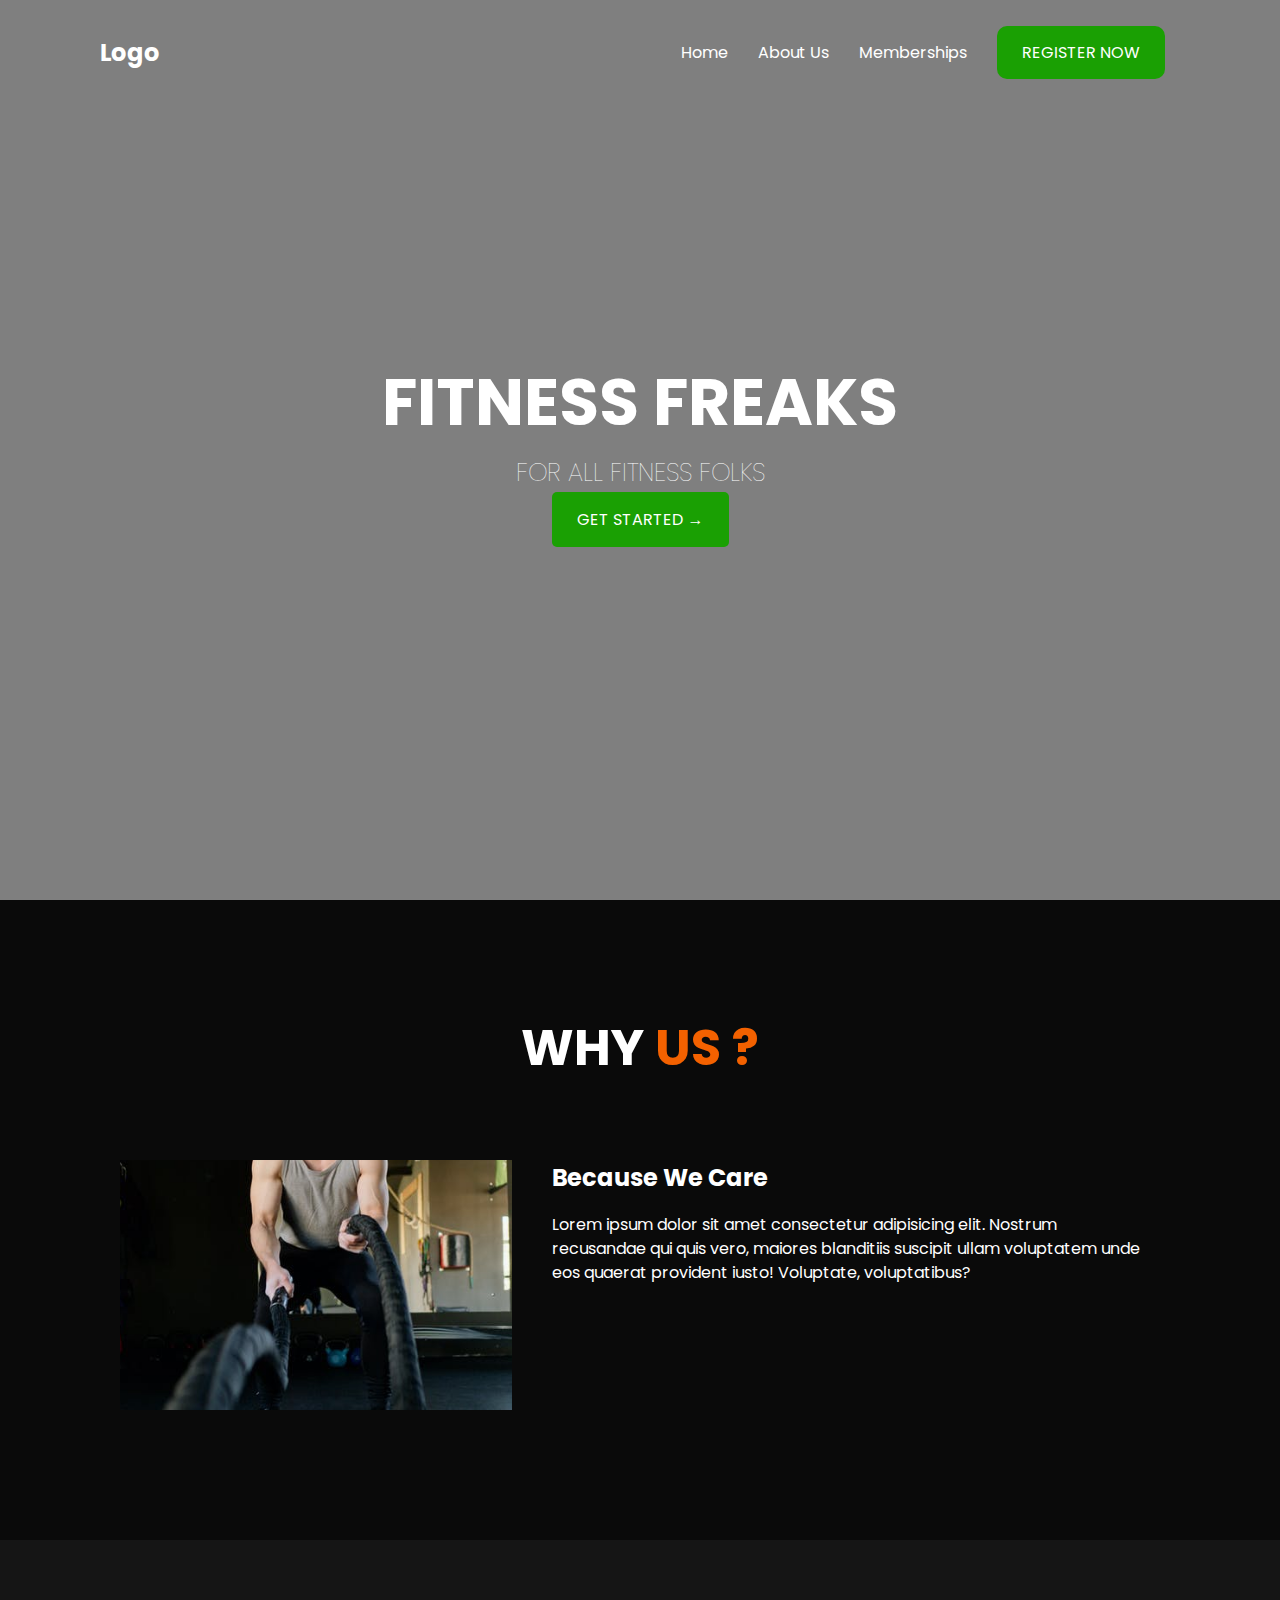
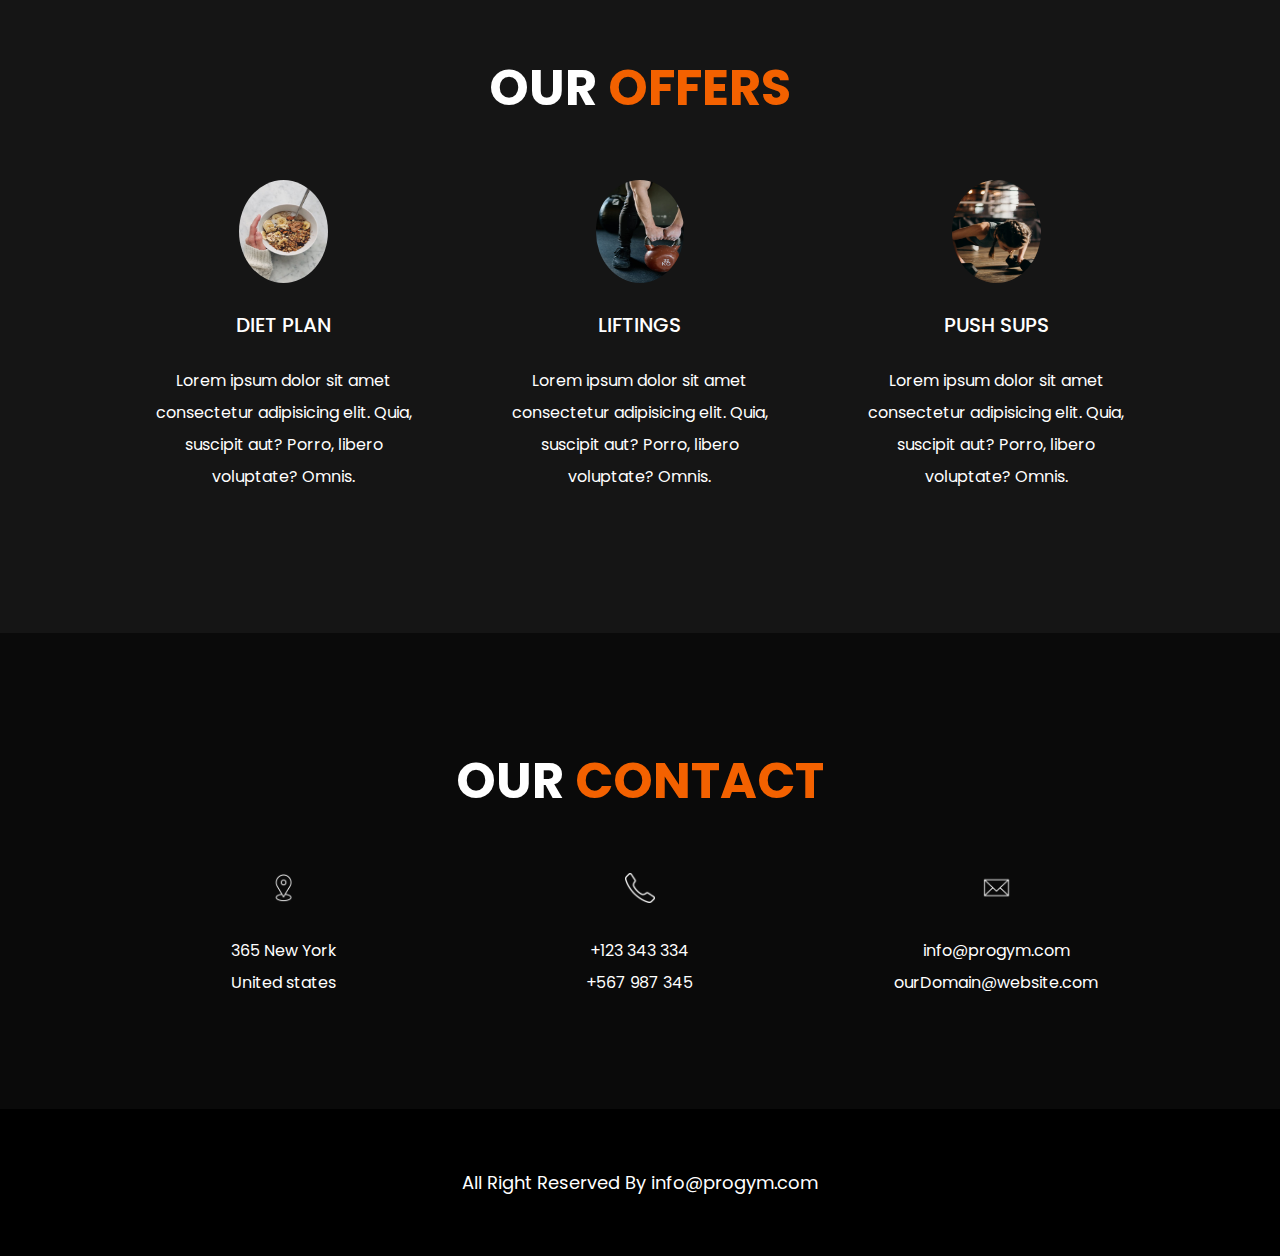
==== index.html @ 3280a977 "first commit" ====
<!DOCTYPE html>
<html lang="en">

<head>
    <meta charset="UTF-8">
    <meta http-equiv="X-UA-Compatible" content="IE=edge">
    <meta name="viewport" content="width=device-width, initial-scale=1.0">
    <link rel="stylesheet" href="/css/styles.css">
    <link
      href="https://fonts.googleapis.com/css2?family=Poppins:wght@500&display=swap"
      rel="stylesheet"
    />
    <title>Fitness Center</title>
</head>

<body>

    <header>
        <h2> <a href=""> Logo </a> </h2>
        <ul>
            <li><a href="#">Home</a></li>
            <li><a href="#about">About Us</a></li>
            <li><a href="#services">Memberships</a></li>
            <!-- <li><a href="#contact">Contact</a></li> -->
            <li><a class="banner-btn" href="#register">Register Now</a></li>
        </ul>
    </header>

    <section class="banner-area">
        <div class="banner-img"></div>
        <h1> Fitness Freaks</h1>
        <h3> For all Fitness Folks</h3>
        <a href="" class="banner-btn"> Get Started → </a>
    </section>

    <section class="about-area" id="about">
        <h1 class="section-title"> Why <span> Us ? </span> </h1>
        <ul class="about-content">
            <li class="about-left">

            </li>
            <li class="about-right">
                <h2> Because We Care </h2>
                <p>Lorem ipsum dolor sit amet consectetur adipisicing elit. Nostrum recusandae qui quis vero, maiores
                    blanditiis suscipit ullam voluptatem unde eos quaerat provident iusto! Voluptate, voluptatibus?</p>
            </li>
        </ul>
    </section>

    <section class="services-area" id="services">
        <h1 class="section-title"> Our <span>Offers</span> </h1>
         <ul class="services-content">
             <li>
                 <img src="/images/diet.jpeg" alt="">
                 <h4> Diet Plan </h4>
                 <p>Lorem ipsum dolor sit amet consectetur adipisicing elit. Quia, suscipit aut? Porro, libero voluptate? Omnis.</p>
             </li>
             <li>
                <img src="/images/liftings.jpeg" alt="">
                <h4> Liftings </h4>
                <p>Lorem ipsum dolor sit amet consectetur adipisicing elit. Quia, suscipit aut? Porro, libero voluptate? Omnis.</p>
            </li>
            <li>
                <img src="/images/pushups.jpeg" alt="">
                <h4> Push sups </h4>
                <p>Lorem ipsum dolor sit amet consectetur adipisicing elit. Quia, suscipit aut? Porro, libero voluptate? Omnis.</p>
            </li>
         </ul>
    </section>

    <section class="contact-area" id="contact">
        <h1 class="section-title"> Our <span>Contact</span> </h1>
         <ul class="contact-content">
             <li>
                <img src="/images/location.png" alt="">
                 <p>365 New York <br> United states </p>
             </li>
             <li>
                <img src="/images/phone.png" alt="">
                <p> +123 343 334 <br> +567 987 345 </p>
            </li>
            <li>
                <img src="/images/email.png" alt="">
                <p> info@progym.com <br> ourDomain@website.com </p>
            </li>
         </ul>
    </section>

    <footer>
        <p>All Right Reserved By info@progym.com</p>
    </footer>

</body>

</html>
---- css/styles.css ----
* {
    margin: 0;
    padding: 0;
    box-sizing: border-box;
}

html{
    scroll-behavior: smooth;
}

body {
    font-family: poppins;
}

ul, nav {
    list-style: none;
}

a {
    text-decoration: none;
    cursor: pointer;
    color: inherit;
}

header {
    position: absolute;
    top: 0;
    left: 0;
    z-index: 10;
    width: 100%;
    display: flex;
    justify-content: space-between;
    align-items: center;
    color: #fff;
    padding: 35px 100px 0;
}

header h2 span {
    color: #f36100;
}

header ul {
    display: flex;
}

header ul li {
    margin: 0px 15px;
}

header ul li:hover {
    color: rgb(3, 203, 20);
    transition: all .35s ease;
}
header nav li:first-child {
    margin-left: 0;
}

header nav li:last-child {
    margin-right: 0;
}

header a.banner-btn {
    padding: 15px 25px;
    background: #1aa003;
    text-transform: uppercase;
    border-radius: 10px;
}
header a.banner-btn:hover {
    color: aliceblue;
    background-color: rgb(3, 203, 20);
}

@media(max-width: 1000px) {
    header {
        padding: 20px 50px;
    }
}

@media(max-width: 700px) {
    header {
        flex-direction: column;
    }
    header h2 {
        margin-bottom: 15px;
    }
    header nav li {
        margin: 0 7px;
    }
}

/* banner area */

section {
    display: flex;
    flex-direction: column;
    align-items: center;
    padding: 110px 100px;
    color: #fff;
}

@media(max-width: 1000px) {
    section {
        padding: 100px 50px;
    }
}

@media(max-width: 600px) {
    section {
        padding: 125px 30px;
    }
}

section p {
    max-width: 800px;
    text-align: center;
    color: #fff;
    margin-bottom: 35px;
    padding: 0 20px;
    line-height: 2;
}

.banner-area {
    position: relative;
    min-height: 100vh;
    justify-content:center;
    color: #fff;
}

.banner-area .banner-img {
    background: url('/images/banner1.jpg');
    position: absolute;
    top: 0;
    left: 0;
    width: 100%;
    height: 100%;
    background-size: cover;
    z-index: -1;
    background-position: center center;
}

.banner-area .banner-img::after {
    content: '';
    position: absolute;
    top: 0;
    left: 0;
    width: 100%;
    height: 100%;
    background-color: #000;
    opacity: .5;
}

.banner-area h1 {

    margin-bottom: 2px;
    font-size: 65px;
    text-transform: uppercase;
}

.banner-area h1 span {
    color: #f36100;
}

.banner-area h3 {
    font-size: 25px;
    font-weight: 100;
    text-transform: uppercase;
}

.banner-area a.banner-btn {
    padding: 15px 25px;
    background: #1aa003;
    text-transform: uppercase;
    border-radius: 5px;
}
.banner-area a.banner-btn:hover {
    background-color: rgb(3, 203, 20);
}
  

@media(max-width: 800px) {
    .banner-area {
        min-height: 600px;
    }
    .banner-area h1 {
        font-size: 27px;
    }
    .banner-area h3 {
        font-size: 20px;
    }
    .banner-area a.banner-btn {
        padding: 8px 15px;
    }
}

#about {
    background: #0a0a0a;
}

ul.about-content {
    display: flex;
    width: 100%;
    flex-wrap: wrap;
    justify-content: center;
}

.about-content li {
    padding: 20px;
    height: 290px;
    background-clip: content-box;
    background-size: cover;
    background-position: center;
}

.about-left {
    flex-basis: 40%;
    background: url('/images/bg1.jpeg');
}

.about-right {
    flex-basis: 60%;
}

.about-area p {
    max-width: 800px;
    margin-bottom: 35px;
    line-height: 1.5;
    text-align: left;
    padding-left: 0;
}

.section-title {
    text-transform: uppercase;
    font-size: 50px;
    margin-bottom: 5%;
}

.section-title span {
    color: #f36100;
}

.about-right h2 {
    margin-bottom: 3%;
}

@media(max-width: 800px) {
    .section-title {
        font-size: 35px;
    }
    .about-left, .about-right {
        flex-basis: 100%;
    }
    .about-content li {
        padding: 8px;
    }
}

#services {
    background: #151515;
}

ul.services-content {
    width: 100%;
    display: flex;
    flex-wrap: wrap;
    justify-content: center;
}

.services-content li {
    padding: 0px 30px;
    flex-basis: 33%;
    text-align: center;
}

.services-content li img {
    width: 30%;
    height: 30%;
    border-radius: 50%;
    margin-bottom: 20px;
}

.services-content li h4 {
    font-size: 20px;
    text-transform: uppercase;
    margin-bottom: 25px;
    font-weight: 500;
    letter-spacing: 3;
}

.services-content li p {
    margin: 0;
}

@media(max-width: 1000px) {
    .services-content li {
        flex-basis: 100%;
        margin-bottom: 65px;
    }
    .services-content li:last-child {
        margin-bottom: 0;
    }
    .services-content li p {
        padding: 0;
    }
}

#contact {
    background: #0a0a0a;
}

ul.contact-content {
    width: 100%;
    display: flex;
    flex-wrap: wrap;
    justify-content: center;
}

.contact-content li {
    padding: 0 30px;
    flex-basis: 33%;
    text-align: center;
}

.contact-content li img {
    width: 10%;
    filter: invert(100%);
    margin-bottom: 25px;
}

.contact-content li p {
    margin: 0;
}

@media(max-width: 1000px) {
    .contact-content li {
        flex-basis: 100%;
        margin-bottom: 65px;
    }

    .contact-content li:last-child {
        margin-bottom: 0;
    }

    .contact-content li p {
        padding: 0;
    }
}

footer{
    display: flex;
    flex-direction: column;
    align-items: center;
    text-align: center;
    color: #fff;
    background-color: black;
    padding: 60px 0;
    font-size: 18px;
}
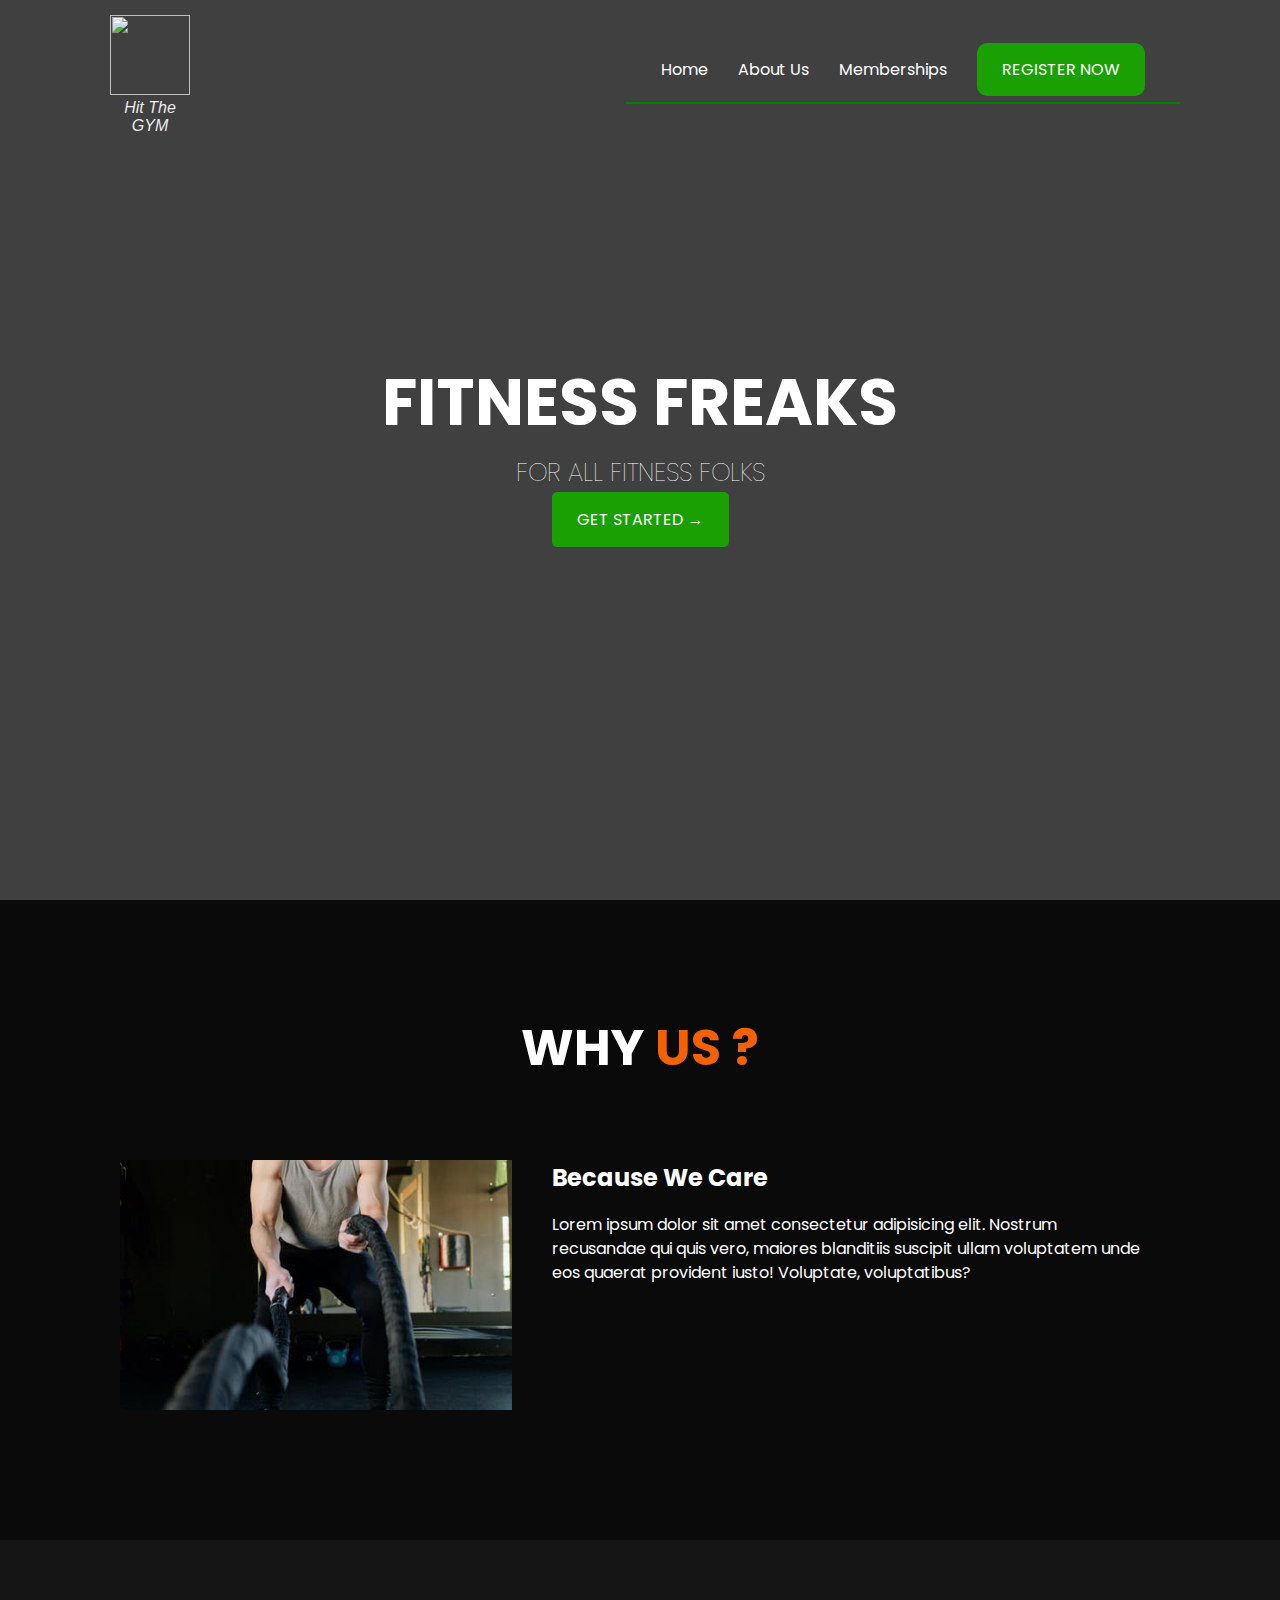
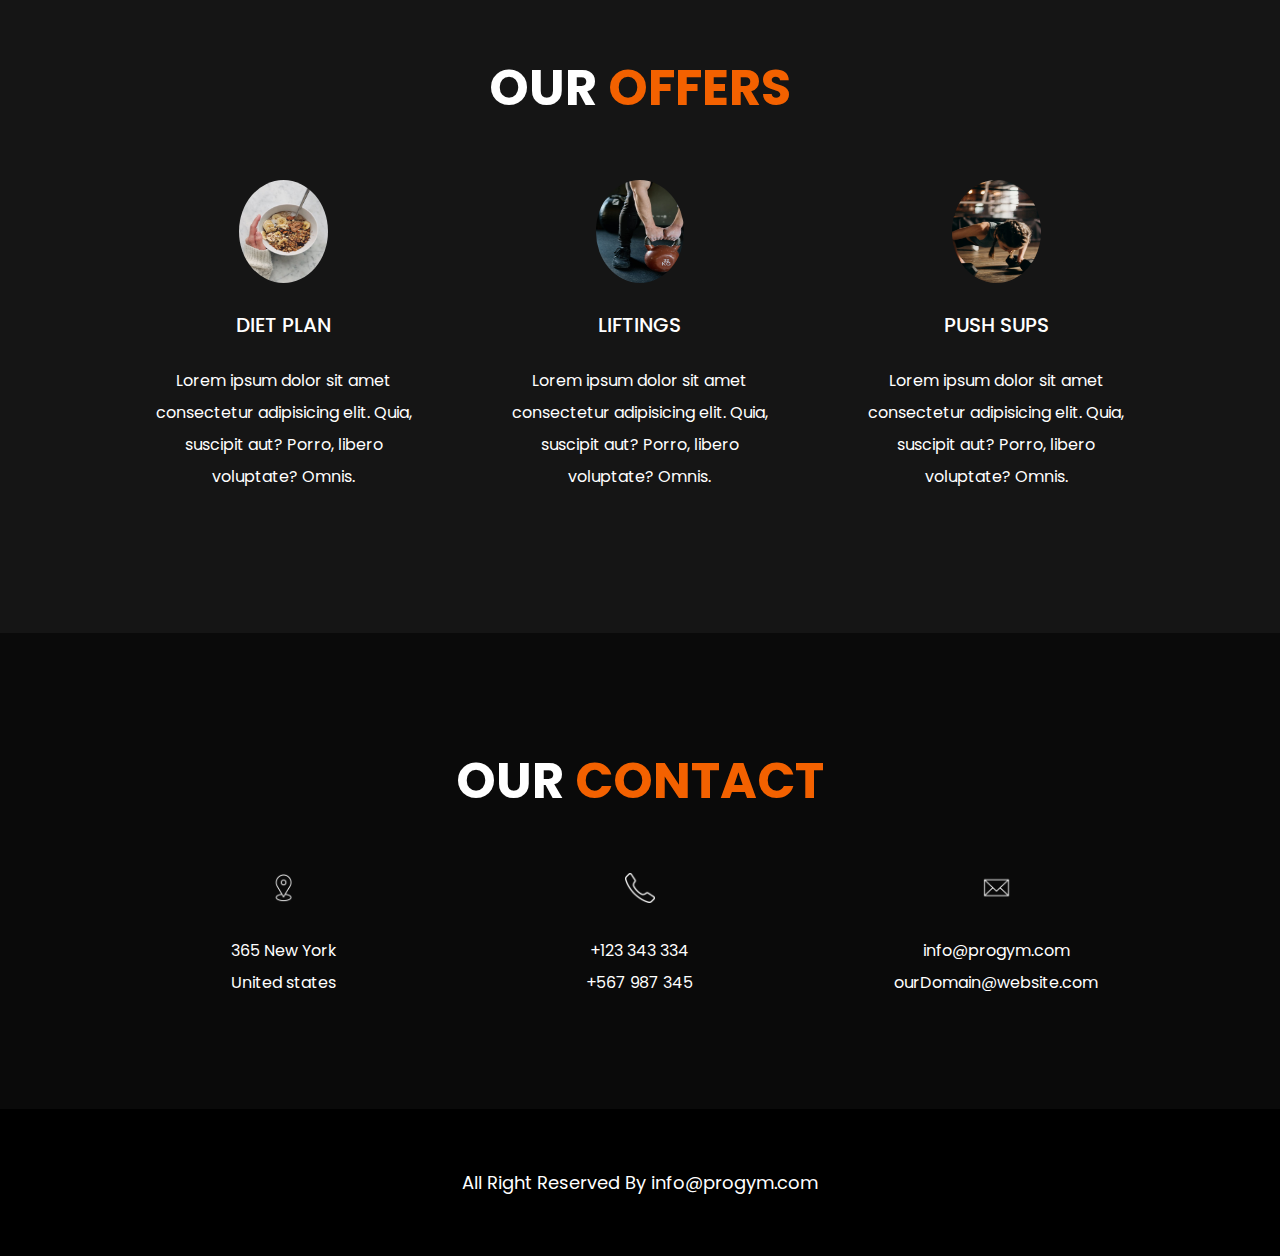
==== commit c87230ab: "Final" ====
--- a/index.html
+++ b/index.html
@@ -5,7 +5,7 @@
     <meta charset="UTF-8">
     <meta http-equiv="X-UA-Compatible" content="IE=edge">
     <meta name="viewport" content="width=device-width, initial-scale=1.0">
-    <link rel="stylesheet" href="/css/styles.css">
+    <link rel="stylesheet" href="./css/style.css">
     <link
       href="https://fonts.googleapis.com/css2?family=Poppins:wght@500&display=swap"
       rel="stylesheet"
@@ -15,14 +15,15 @@
 
 <body>
 
-    <header>
-        <h2> <a href=""> Logo </a> </h2>
-        <ul>
-            <li><a href="#">Home</a></li>
+    <header >
+        <div class="imag"><a href="index.html"><img src="https://www.pngkit.com/png/full/239-2392915_logo-gym-logo-png-white.png" alt="" width="80px" height="80px">
+            Hit The GYM</a></div>
+        <ul id="menu">
+            <li><a href="index.html">Home</a></li>
             <li><a href="#about">About Us</a></li>
-            <li><a href="#services">Memberships</a></li>
+            <li><a href="./membership.html">Memberships</a></li>
             <!-- <li><a href="#contact">Contact</a></li> -->
-            <li><a class="banner-btn" href="#register">Register Now</a></li>
+            <li><a class="banner-btn" href="register.html">Register Now</a></li>
         </ul>
     </header>
 
@@ -30,7 +31,7 @@
         <div class="banner-img"></div>
         <h1> Fitness Freaks</h1>
         <h3> For all Fitness Folks</h3>
-        <a href="" class="banner-btn"> Get Started → </a>
+        <a href="./register.html" class="banner-btn"> Get Started → </a>
     </section>
 
     <section class="about-area" id="about">
--- a/css/style.css
+++ b/css/style.css
@@ -0,0 +1,504 @@
+* {
+    margin: 0;
+    padding: 0;
+    box-sizing: border-box;
+}
+
+html{
+    scroll-behavior: smooth;
+}
+
+body {
+    font-family: poppins;
+    background-color: grey;
+    background-image: url("../images/banner1.jpg");
+    background-position: center center;
+    background-size: cover;
+    background-attachment: fixed;
+    background-repeat: no-repeat;
+}
+
+ul, nav {
+    list-style: none;
+}
+
+a {
+    text-decoration: none;
+    cursor: pointer;
+    color: inherit;
+}
+
+.imag{
+    width: 80px;
+    height: 110px;
+    float: left;
+    margin: 10px 10px;
+    text-align: center;
+}
+.imag a{
+    color: rgba(255, 255, 255, 0.904);
+    text-decoration: none;
+    font-family: Impact, Haettenschweiler, 'Arial Narrow Bold', sans-serif;
+    font-style: italic;
+    /* font-weight: bold; */
+    /* margin: 0px 0px; */
+    /* padding: 0px 0px; */
+    display: inline-block;
+}
+
+header {
+    position: absolute;
+    top: 0;
+    left: 0;
+    z-index: 10;
+    width: 100%;
+    display: flex;
+    justify-content: space-between;
+    align-items: center;
+    color: #fff;
+    padding: 5px 100px 0;
+    margin-top: 0;
+}
+
+header h2 span {
+    color: #f36100;
+}
+
+header ul {
+    display: flex;
+}
+
+header ul li {
+    margin: 0px 15px;
+}
+
+header ul li:hover {
+    color: rgb(3, 203, 20);
+    transition: all .35s ease;
+}
+header nav li:first-child {
+    margin-left: 0;
+}
+
+header nav li:last-child {
+    margin-right: 0;
+}
+
+header a.banner-btn {
+    padding: 15px 25px;
+    background: #1aa003;
+    text-transform: uppercase;
+    border-radius: 10px;
+}
+header a.banner-btn:hover {
+    color: aliceblue;
+    background-color: rgb(3, 203, 20);
+}
+
+#menu{
+    border-bottom: 2px solid green;
+    padding: 20px 20px;
+}
+
+@media(max-width: 1000px) {
+    header {
+        padding: 20px 50px;
+    }
+}
+
+@media(max-width: 700px) {
+    header {
+        flex-direction: column;
+    }
+    header h2 {
+        margin-bottom: 15px;
+    }
+    header nav li {
+        margin: 0 7px;
+    }
+}
+
+/* banner area */
+
+section {
+    display: flex;
+    flex-direction: column;
+    align-items: center;
+    padding: 110px 100px;
+    color: #fff;
+}
+
+@media(max-width: 1000px) {
+    section {
+        padding: 100px 50px;
+    }
+}
+
+@media(max-width: 600px) {
+    section {
+        padding: 125px 30px;
+    }
+}
+
+section p {
+    max-width: 800px;
+    text-align: center;
+    color: #fff;
+    margin-bottom: 35px;
+    padding: 0 20px;
+    line-height: 2;
+}
+
+.banner-area {
+    position: relative;
+    min-height: 100vh;
+    justify-content:center;
+    color: #fff;
+}
+
+.banner-area .banner-img {
+    background: url('/images/banner1.jpg');
+    position: absolute;
+    top: 0;
+    left: 0;
+    width: 100%;
+    height: 100%;
+    background-size: cover;
+    z-index: -1;
+    background-position: center center;
+}
+
+.banner-area .banner-img::after {
+    content: '';
+    position: absolute;
+    top: 0;
+    left: 0;
+    width: 100%;
+    height: 100%;
+    background-color: #000;
+    opacity: .5;
+}
+
+.banner-area h1 {
+
+    margin-bottom: 2px;
+    font-size: 65px;
+    text-transform: uppercase;
+}
+
+.banner-area h1 span {
+    color: #f36100;
+}
+
+.banner-area h3 {
+    font-size: 25px;
+    font-weight: 100;
+    text-transform: uppercase;
+}
+
+.banner-area a.banner-btn {
+    padding: 15px 25px;
+    background: #1aa003;
+    text-transform: uppercase;
+    border-radius: 5px;
+}
+.banner-area a.banner-btn:hover {
+    background-color: rgb(3, 203, 20);
+}
+  
+
+@media(max-width: 800px) {
+    .banner-area {
+        min-height: 600px;
+    }
+    .banner-area h1 {
+        font-size: 27px;
+    }
+    .banner-area h3 {
+        font-size: 20px;
+    }
+    .banner-area a.banner-btn {
+        padding: 8px 15px;
+    }
+}
+
+#about {
+    background: #0a0a0a;
+}
+
+ul.about-content {
+    display: flex;
+    width: 100%;
+    flex-wrap: wrap;
+    justify-content: center;
+}
+
+.about-content li {
+    padding: 20px;
+    height: 290px;
+    background-clip: content-box;
+    background-size: cover;
+    background-position: center;
+}
+
+.about-left {
+    flex-basis: 40%;
+    background: url('/images/bg1.jpeg');
+}
+
+.about-right {
+    flex-basis: 60%;
+}
+
+.about-area p {
+    max-width: 800px;
+    margin-bottom: 35px;
+    line-height: 1.5;
+    text-align: left;
+    padding-left: 0;
+}
+
+.section-title {
+    text-transform: uppercase;
+    font-size: 50px;
+    margin-bottom: 5%;
+}
+
+.section-title span {
+    color: #f36100;
+}
+
+.about-right h2 {
+    margin-bottom: 3%;
+}
+
+@media(max-width: 800px) {
+    .section-title {
+        font-size: 35px;
+    }
+    .about-left, .about-right {
+        flex-basis: 100%;
+    }
+    .about-content li {
+        padding: 8px;
+    }
+}
+
+#services {
+    background: #151515;
+}
+
+ul.services-content {
+    width: 100%;
+    display: flex;
+    flex-wrap: wrap;
+    justify-content: center;
+}
+
+.services-content li {
+    padding: 0px 30px;
+    flex-basis: 33%;
+    text-align: center;
+}
+
+.services-content li img {
+    width: 30%;
+    height: 30%;
+    border-radius: 50%;
+    margin-bottom: 20px;
+}
+
+.services-content li h4 {
+    font-size: 20px;
+    text-transform: uppercase;
+    margin-bottom: 25px;
+    font-weight: 500;
+    letter-spacing: 3;
+}
+
+.services-content li p {
+    margin: 0;
+}
+
+@media(max-width: 1000px) {
+    .services-content li {
+        flex-basis: 100%;
+        margin-bottom: 65px;
+    }
+    .services-content li:last-child {
+        margin-bottom: 0;
+    }
+    .services-content li p {
+        padding: 0;
+    }
+}
+
+#contact {
+    background: #0a0a0a;
+}
+
+ul.contact-content {
+    width: 100%;
+    display: flex;
+    flex-wrap: wrap;
+    justify-content: center;
+}
+
+.contact-content li {
+    padding: 0 30px;
+    flex-basis: 33%;
+    text-align: center;
+}
+
+.contact-content li img {
+    width: 10%;
+    filter: invert(100%);
+    margin-bottom: 25px;
+}
+
+.contact-content li p {
+    margin: 0;
+}
+
+@media(max-width: 1000px) {
+    .contact-content li {
+        flex-basis: 100%;
+        margin-bottom: 65px;
+    }
+
+    .contact-content li:last-child {
+        margin-bottom: 0;
+    }
+
+    .contact-content li p {
+        padding: 0;
+    }
+}
+
+footer{
+    display: flex;
+    flex-direction: column;
+    align-items: center;
+    text-align: center;
+    color: #fff;
+    background-color: black;
+    padding: 60px 0;
+    font-size: 18px;
+}
+.main{
+	width: 350px;
+	height: 500px;
+	background:rgb(46, 45, 45);
+	overflow: hidden;
+	/* background: url("https://doc-08-2c-docs.googleusercontent.com/docs/securesc/68c90smiglihng9534mvqmq1946dmis5/fo0picsp1nhiucmc0l25s29respgpr4j/1631524275000/03522360960922298374/03522360960922298374/1Sx0jhdpEpnNIydS4rnN4kHSJtU1EyWka?e=view&authuser=0&nonce=gcrocepgbb17m&user=03522360960922298374&hash=tfhgbs86ka6divo3llbvp93mg4csvb38") no-repeat center/ cover; */
+	border-radius: 10px;
+	box-shadow: 5px 20px 50px #000;
+}
+#chk{
+	display: none;
+}
+.signup{
+	position: relative;
+	width:100%;
+	height: 100%;
+}
+label{
+	color: #fff;
+	font-size: 2.3em;
+	justify-content: center;
+	display: flex;
+	margin: 60px;
+	font-weight: bold;
+	cursor: pointer;
+	transition: .5s ease-in-out;
+}
+input{
+	width: 60%;
+	height: 20px;
+	background: #e0dede;
+	justify-content: center;
+	display: flex;
+	margin: 20px auto;
+	padding: 10px;
+	border: none;
+	outline: none;
+	border-radius: 5px;
+}
+button{
+	width: 60%;
+	height: 40px;
+	margin: 10px auto;
+	justify-content: center;
+	display: block;
+	color :white;
+	background: rgb(3, 203, 20);
+	font-size: 1em;
+	font-weight: bold;
+	margin-top: 20px;
+	outline: none;
+	border: none;
+	border-radius: 5px;
+	transition: .2s ease-in;
+	cursor: pointer;
+}
+button:hover{
+	background: green;
+}
+.login{
+	height: 460px;
+	background: rgb(3, 203, 20);
+	border-radius: 60% / 10%;
+	transform: translateY(-180px);
+	transition: .8s ease-in-out;
+}
+.login label{
+	color: white;
+	transform: scale(.6);
+}
+
+#chk:checked ~ .login{
+	transform: translateY(-500px);
+}
+#chk:checked ~ .login label{
+	transform: scale(1);	
+}
+#chk:checked ~ .signup label{
+	transform: scale(.6);
+}
+.avatar:hover{
+    opacity: 30%;
+    background-color: #1aa003;
+}
+.avatar {
+    margin-top: 100px;
+    margin-right: 400px;
+    width: 150px;
+    height: 150px;
+    border-radius: 50%;
+  }
+
+div#contains{
+    display: flex;
+    /* justify-content: center; */
+    align-items: center;
+    color: white;
+    flex-direction: row;
+    margin-top: 200px;
+    justify-content: space-evenly;
+
+}
+
+div#contains div.boxes{
+    margin: 10px 10px;
+    width: 20%;
+    display: flex;
+    /* justify-content: center; */
+    align-items: center;
+    flex-direction: column;
+    /* border: 2px solid white; */
+    padding: 20px 10px;
+    background:rgb(46, 45, 45);
+    text-align: center;
+	box-shadow: 5px 20px 50px #000;
+    border-radius: 10px;
+}